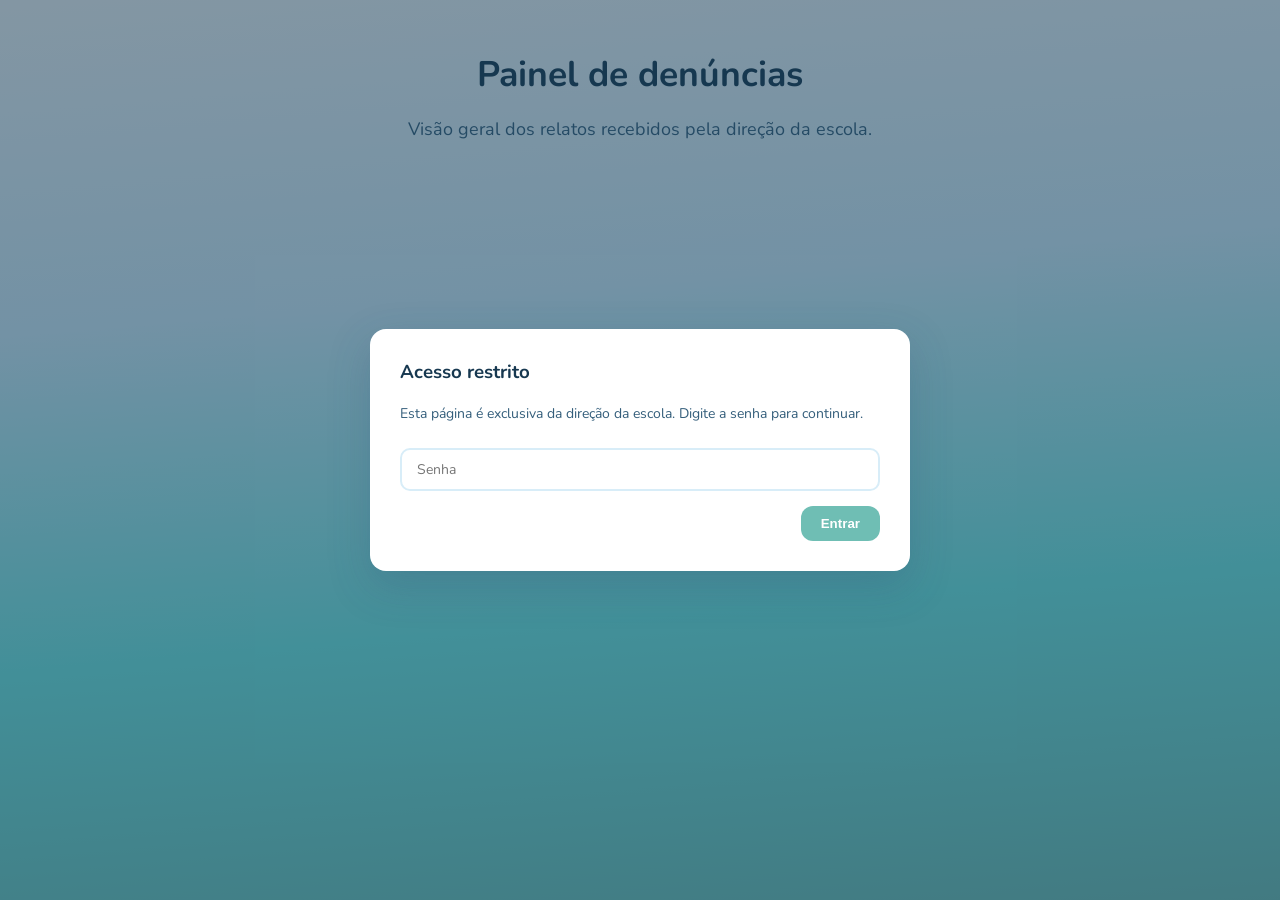
==== denuncias.html @ 600edcdc "prototipo quase pronto" ====
<html lang="pt-br">
<head>
    <meta charset="UTF-8">
    <meta name="viewport" content="width=device-width, initial-scale=1.0">
    <title>Painel de registros</title>
    <link rel="stylesheet" href="style.css">
</head>

<body>
        <div class="overlay-consentimento" id="overlay-login">
        <div class="card-consentimento">
            <h3>Acesso restrito</h3>
            <p>Esta página é exclusiva da direção da escola. Digite a senha para continuar.</p>

            <label>
                <input type="password" id="senha-painel" placeholder="Senha">
            </label>

            <p class="erro-login" id="erro-login" style="display: none;">Senha incorreta. Tente novamente.</p>

            <div class="botoes-card">
                <button type="button" id="btn-entrar-painel" class="btn-confirmar">Entrar</button>
            </div>
        </div>
    </div>
    <header>
        <h1>Painel de denúncias</h1>
        <p>Visão geral dos relatos recebidos pela direção da escola.</p>
    </header>

    <main class="painel" id="conteudo-painel" style="display: none;">

        <div class="resumo">
            <div class="card-resumo">
                <span class="numero" id="total-mes">0</span>
                <span class="rotulo">denúncias este mês</span>
            </div>
            <div class="card-resumo">
                <span class="numero" id="total-filtrado">0</span>
                <span class="rotulo">resultados encontrados</span>
            </div>
        </div>

        <div class="filtros">
            <h3>Filtrar por tipo</h3>
            <div class="opcoes" id="filtro-tipo">
                <button type="button" class="opcao-filtro ativo" data-tipo="todos">Todos</button>
                <button type="button" class="opcao-filtro" data-tipo="bullying">Bullying</button>
                <button type="button" class="opcao-filtro" data-tipo="agressao">Agressão</button>
                <button type="button" class="opcao-filtro" data-tipo="apelidos/xingos">Apelidos/Ofensas</button>
                <button type="button" class="opcao-filtro" data-tipo="exclusao">Exclusão</button>
                <button type="button" class="opcao-filtro" data-tipo="cyberbullying">Cyberbullying</button>
                <button type="button" class="opcao-filtro" data-tipo="outro">Outro</button>
            </div>

            <h3>Filtrar por data</h3>
            <div class="filtro-data">
                <label>
                    De
                    <input type="date" id="data-inicio">
                </label>
                <label>
                    Até
                    <input type="date" id="data-fim">
                </label>
                <button type="button" id="limpar-filtros">Limpar filtros</button>
            </div>
        </div>

        <div class="lista-denuncias" id="lista-denuncias">
            <!-- os cards de denúncia são gerados aqui via JS -->
        </div>

        <p class="vazio" id="mensagem-vazio" style="display: none;">
            Nenhuma denúncia encontrada com esses filtros.
        </p>

    </main>

<script src="login-painel.js"></script>
<script src="denuncias.js"></script>
</body>
</html>
---- style.css ----
@import url('https://fonts.googleapis.com/css2?family=Nunito:ital,wght@0,200..1000;1,200..1000&display=swap');


body {
    margin: 0;
    min-height: 100vh;
    font-family: 'Nunito', sans-serif;
    background: linear-gradient(
     175deg,
     #f2f6f8,
     #d1edfb,
     #6ee8e2, 
     #6fbeb4  
     );
    color: #345e7b;
}

header {
    text-align: center;
    padding: 50px 20px 25px;
    font-size: 18px;
}

header h1 {
    font-size: 35.5px;
    max-width: 1000px;
    margin: auto;
    color:  #173850;
}

.formulario {
    background-color: rgb(252, 252, 252);
    width: 90%;
    max-width: 750px;
    margin: 10px auto 50px;
    padding: 35px;
    border-radius: 20px;
    box-shadow: 0 10px 35px rgba(46, 89, 124, 0.15);
}

.formulario h3 {
    font-size: 15px;
    color: #35546b;
    margin-top: 20px;
}

.formulario h5 {
    font-size: 13px;
    color: #7d8992;
    margin-top: 1px;
    margin-left: 10px;
}

.formulario h2 {
    font-size: 16px;
    color: #364d5e;
    margin-top: -10px;
}

.formulario label {
    display: inline-block;
    margin: 5px 15px 5px 0;
}

.formulario label:has(textarea),
.formulario label:has(input[type="text"]) {
    display: block;
    width: 100%;
    margin: 5px 0;
}

.formulario button {
    display: block;
    margin: 25px auto 0;
    padding: 12px 40px;
    border: none;
    border-radius: 12px;
    background-color: #6fbeb4;
    color: rgb(255, 254, 254);
    font-size: 16px;
    font-weight: bold;
    cursor: pointer;
}

textarea {
    width: 100%;
    height: 150px;
    padding: 15px;
    border: 2px solid #d8edf8;
    border-radius: 12px;
    resize: vertical;
    font-size: 15px;
    box-sizing: border-box;
}

.formulario input[type="text"] {
    width: 100%;
    height: 50px;
    padding: 15px;
    border: 2px solid #d8edf8;
    border-radius: 12px;
    font-size: 14px;
    box-sizing: border-box;
}

.opcoes {
    display: flex;
    flex-wrap: wrap;
    gap: 1px;
    margin-top: 4px;
}

.opcao input {
    display: none;
}

.opcao span {
    display: block;
    padding: 6px 15px;
    border: 2px solid #dcecf2;
    border-radius: 20px;
    background: white;
    color: #6b8290;
    font-weight: 60;
    cursor: pointer;
    transition: 0.2s;
    background-color: rgb(243, 242, 242);
    color: rgb(0, 0, 0);
}

.opcao span:hover {
    border-color: #3b9ac6;
}

.opcao input:checked + span {
    background: #3b9ac6;
    border-color: #3b9ac6;
    color: white;
}

.overlay-consentimento {
    position: fixed;
    top: 0; left: 0; right: 0; bottom: 0;
    background: rgba(23, 56, 80, 0.5);
    display: flex;
    align-items: center;
    justify-content: center;
    padding: 20px;
    z-index: 1000;
}

.card-consentimento {
    background: white;
    max-width: 480px;
    width: 100%;
    padding: 30px;
    border-radius: 16px;
    box-shadow: 0 15px 40px rgba(46, 89, 124, 0.25);
    font-family: 'Nunito', sans-serif;
}

.card-consentimento h3 {
    color: #173850;
    margin-top: 0;
}

.card-consentimento p {
    font-size: 14px;
    color: #345e7b;
    line-height: 1.5;
}

.check-termos {
    display: flex;
    align-items: center;
    gap: 8px;
    font-size: 14px;
    color: #35546b;
    margin: 20px 0 10px;
}

.botoes-card {
    display: flex;
    justify-content: flex-end;
    gap: 10px;
    margin-top: 15px;
}

.btn-cancelar {
    background: none;
    border: 2px solid #dcecf2;
    color: #6b8290;
    padding: 10px 20px;
    border-radius: 12px;
    cursor: pointer;
}

.btn-confirmar {
    background-color: #6fbeb4;
    color: white;
    border: none;
    padding: 10px 20px;
    border-radius: 12px;
    font-weight: bold;
    cursor: pointer;
}

.btn-confirmar:disabled {
    background-color: #b8d9d5;
    cursor: not-allowed;
}

.painel {
    background-color: rgb(252, 252, 252);
    width: 90%;
    max-width: 900px;
    margin: 10px auto 50px;
    padding: 35px;
    border-radius: 20px;
    box-shadow: 0 10px 35px rgba(46, 89, 124, 0.15);
}

.resumo {
    display: flex;
    gap: 20px;
    margin-bottom: 30px;
    flex-wrap: wrap;
}

.card-resumo {
    flex: 1;
    min-width: 160px;
    background: #eaf6f5;
    border-radius: 14px;
    padding: 20px;
    text-align: center;
}

.card-resumo .numero {
    display: block;
    font-size: 32px;
    font-weight: bold;
    color: #173850;
}

.card-resumo .rotulo {
    font-size: 13px;
    color: #6b8290;
}

.filtros h3 {
    font-size: 14px;
    color: #35546b;
    margin: 20px 0 8px;
}

.opcao-filtro {
    padding: 6px 15px;
    border: 2px solid #dcecf2;
    border-radius: 20px;
    background: rgb(243, 242, 242);
    color: black;
    cursor: pointer;
    font-family: 'Nunito', sans-serif;
    font-size: 14px;
    transition: 0.2s;
}

.opcao-filtro:hover {
    border-color: #3b9ac6;
}

.opcao-filtro.ativo {
    background: #3b9ac6;
    border-color: #3b9ac6;
    color: white;
}

.filtro-data {
    display: flex;
    align-items: end;
    gap: 15px;
    flex-wrap: wrap;
}

.filtro-data label {
    display: flex;
    flex-direction: column;
    font-size: 13px;
    color: #35546b;
    gap: 4px;
}

.filtro-data input[type="date"] {
    padding: 8px 10px;
    border: 2px solid #d8edf8;
    border-radius: 10px;
    font-family: 'Nunito', sans-serif;
}

#limpar-filtros {
    background: none;
    border: 2px solid #dcecf2;
    color: #6b8290;
    padding: 9px 18px;
    border-radius: 10px;
    cursor: pointer;
    height: fit-content;
}

.lista-denuncias {
    margin-top: 25px;
    display: flex;
    flex-direction: column;
    gap: 15px;
}

.card-denuncia {
    border: 2px solid #eef4f7;
    border-radius: 14px;
    padding: 18px 20px;
}

.card-denuncia-topo {
    display: flex;
    justify-content: space-between;
    align-items: center;
    margin-bottom: 10px;
    flex-wrap: wrap;
    gap: 8px;
}

.badge-tipo {
    background: #d1edfb;
    color: #173850;
    padding: 4px 12px;
    border-radius: 20px;
    font-size: 13px;
    font-weight: bold;
}

.data-denuncia {
    font-size: 12px;
    color: #7d8992;
}

.relato-denuncia {
    color: #345e7b;
    line-height: 1.5;
    margin: 8px 0;
}

.turma-denuncia {
    font-size: 13px;
    color: #6b8290;
}

.vazio {
    text-align: center;
    color: #7d8992;
    margin-top: 30px;
}

.link-painel {
    display: block;
    width: fit-content;
    margin: 0 auto 20px;
    padding: 10px 24px;
    background-color: #3b9ac6;
    color: white;
    text-decoration: none;
    border-radius: 12px;
    font-family: 'Nunito', sans-serif;
    font-weight: bold;
    font-size: 14px;
    text-align: center;
    transition: 0.2s;
}

.link-painel:hover {
    background-color: #2e7fa5;
}

.erro-login {
    color: #c0392b;
    font-size: 13px;
    margin-top: -5px;
}

#senha-painel {
    width: 100%;
    padding: 10px 15px;
    border: 2px solid #d8edf8;
    border-radius: 10px;
    font-size: 14px;
    box-sizing: border-box;
    margin-top: 10px;
    font-family: 'Nunito', sans-serif;
}
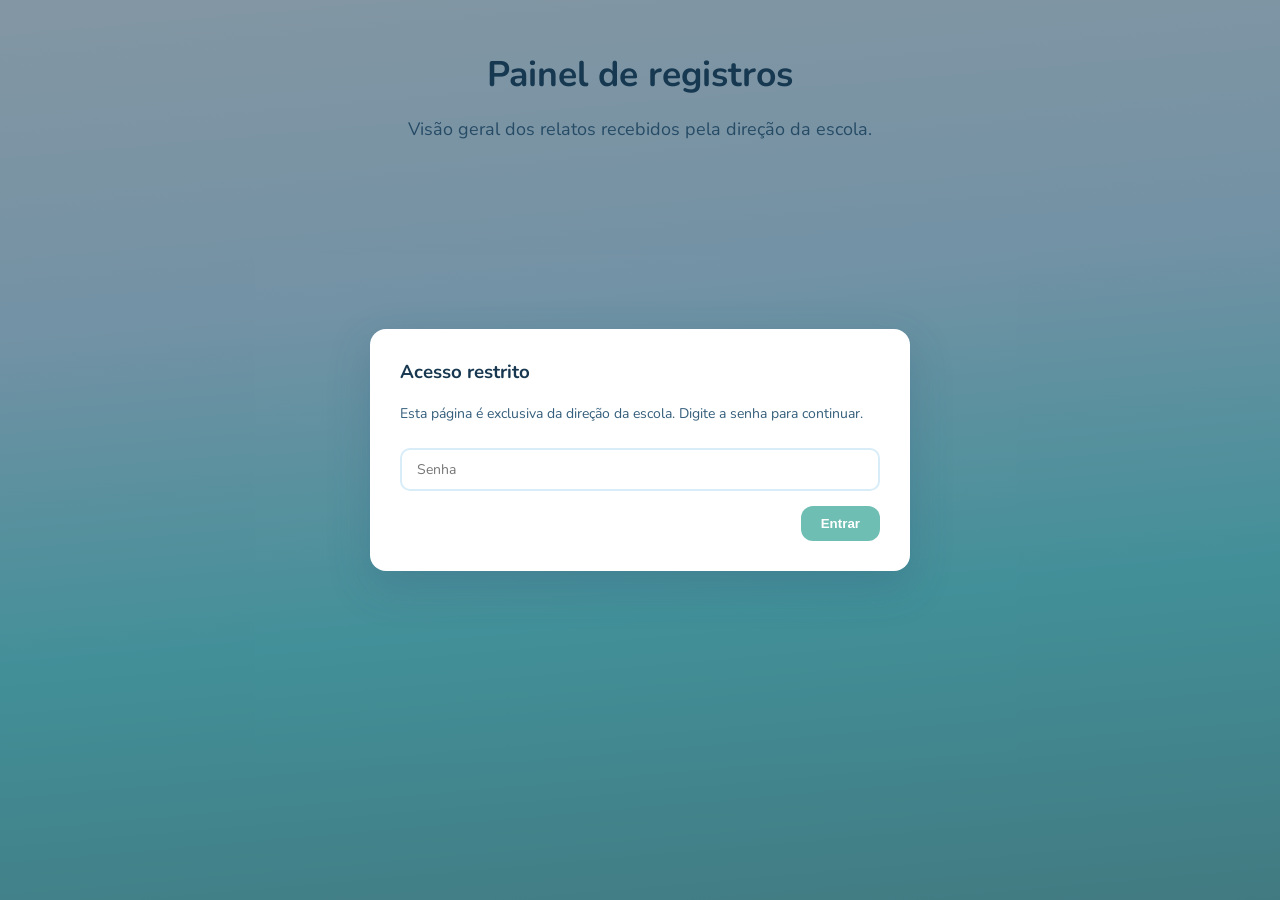
==== commit 4f86598f: "alteracoes no css" ====
--- a/denuncias.html
+++ b/denuncias.html
@@ -24,7 +24,7 @@
         </div>
     </div>
     <header>
-        <h1>Painel de denúncias</h1>
+        <h1>Painel de registros</h1>
         <p>Visão geral dos relatos recebidos pela direção da escola.</p>
     </header>
 
@@ -33,11 +33,11 @@
         <div class="resumo">
             <div class="card-resumo">
                 <span class="numero" id="total-mes">0</span>
-                <span class="rotulo">denúncias este mês</span>
+                <span class="rotulo">registros este mês</span>
             </div>
             <div class="card-resumo">
                 <span class="numero" id="total-filtrado">0</span>
-                <span class="rotulo">resultados encontrados</span>
+                <span class="rotulo">registros encontrados</span>
             </div>
         </div>
 
@@ -72,7 +72,7 @@
         </div>
 
         <p class="vazio" id="mensagem-vazio" style="display: none;">
-            Nenhuma denúncia encontrada com esses filtros.
+            Nenhum registro encontrado com esses filtros.
         </p>
 
     </main>
--- a/style.css
+++ b/style.css
@@ -396,4 +396,16 @@
     box-sizing: border-box;
     margin-top: 10px;
     font-family: 'Nunito', sans-serif;
+}
+
+.opcao2{
+    padding: 6px 15px;
+    border: 2px solid #dcecf2;
+    border-radius: 20px;
+    background: rgb(243, 242, 242);
+    color: black;
+    cursor: pointer;
+    font-family: 'Nunito', sans-serif;
+    font-size: 14px;
+    transition: 0.2s;
 }
